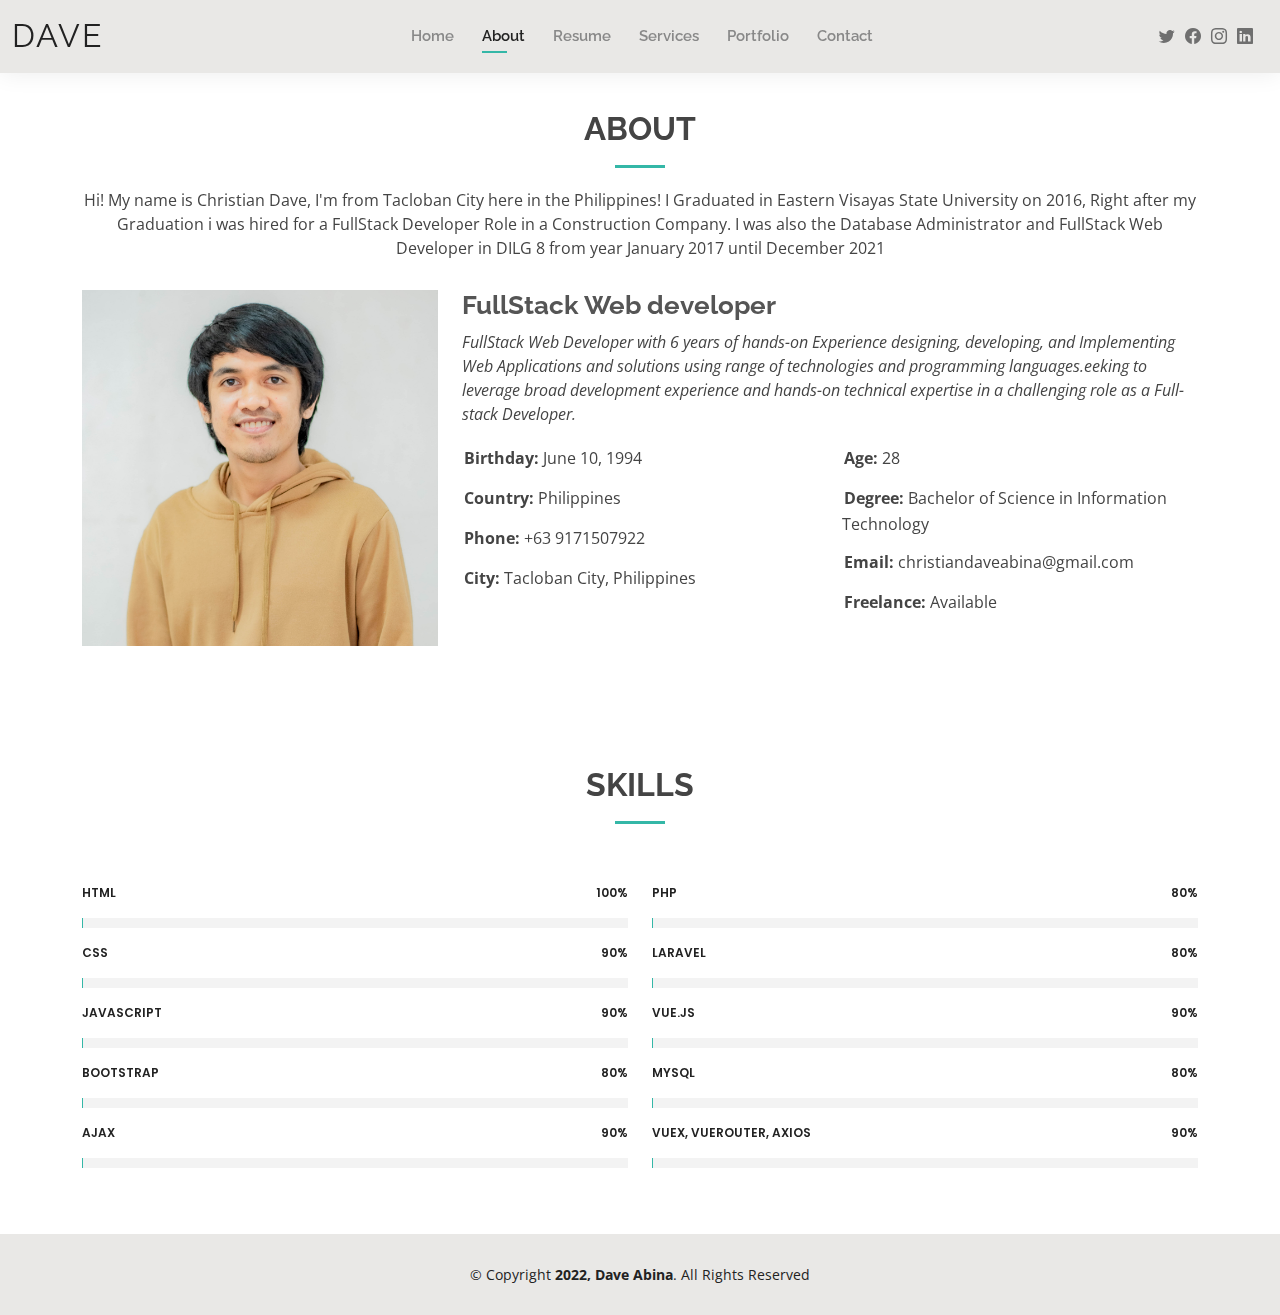
==== about.html @ 724b99ed "Initial Commit" ====
<!DOCTYPE html>
<html lang="en">

<head>
  <meta charset="utf-8">
  <meta content="width=device-width, initial-scale=1.0" name="viewport">

  <title>About - Dave Abina</title>
  <meta content="" name="description">
  <meta content="" name="keywords">

  <!-- Favicons -->
  <link href="assets/img/favicon.png" rel="icon">
  <link href="assets/img/apple-touch-icon.png" rel="apple-touch-icon">

  <!-- Google Fonts -->
  <link href="https://fonts.googleapis.com/css?family=Open+Sans:300,300i,400,400i,600,600i,700,700i|Raleway:300,300i,400,400i,500,500i,600,600i,700,700i|Poppins:300,300i,400,400i,500,500i,600,600i,700,700i" rel="stylesheet">

  <!-- Vendor CSS Files -->
  <link href="assets/vendor/aos/aos.css" rel="stylesheet">
  <link href="assets/vendor/bootstrap/css/bootstrap.min.css" rel="stylesheet">
  <link href="assets/vendor/bootstrap-icons/bootstrap-icons.css" rel="stylesheet">
  <link href="assets/vendor/boxicons/css/boxicons.min.css" rel="stylesheet">
  <link href="assets/vendor/glightbox/css/glightbox.min.css" rel="stylesheet">
  <link href="assets/vendor/swiper/swiper-bundle.min.css" rel="stylesheet">

  <!-- Template Main CSS File -->
  <link href="assets/css/style.css" rel="stylesheet">

  <!-- =======================================================
  * Template Name: Kelly - v4.7.0
  * Template URL: https://bootstrapmade.com/kelly-free-bootstrap-cv-resume-html-template/
  * Author: BootstrapMade.com
  * License: https://bootstrapmade.com/license/
  ======================================================== -->
</head>

<body>

  <!-- ======= Header ======= -->
  <header id="header" class="fixed-top">
    <div class="container-fluid d-flex justify-content-between align-items-center">

      <h1 class="logo me-auto me-lg-0"><a href="index.html">Dave</a></h1>
      <!-- Uncomment below if you prefer to use an image logo -->
      <!-- <a href="index.html" class="logo"><img src="assets/img/logo.png" alt="" class="img-fluid"></a>-->

      <nav id="navbar" class="navbar order-last order-lg-0">
        <ul>
          <li><a href="index.html">Home</a></li>
          <li><a class="active" href="about.html">About</a></li>
          <li><a href="resume.html">Resume</a></li>
          <li><a href="services.html">Services</a></li>
          <li><a href="portfolio.html">Portfolio</a></li>
          <li><a href="contact.html">Contact</a></li>
        </ul>
        <i class="bi bi-list mobile-nav-toggle"></i>
      </nav><!-- .navbar -->

      <div class="header-social-links">
        <a href="#" class="twitter"><i class="bi bi-twitter"></i></a>
        <a href="#" class="facebook"><i class="bi bi-facebook"></i></a>
        <a href="#" class="instagram"><i class="bi bi-instagram"></i></a>
        <a href="#" class="linkedin"><i class="bi bi-linkedin"></i></i></a>
      </div>

    </div>

  </header><!-- End Header -->

  <main id="main">

    <!-- ======= About Section ======= -->
    <section id="about" class="about">
      <div class="container" data-aos="fade-up">

        <div class="section-title">
          <h2>About</h2>
          <p>Hi! My name is Christian Dave, I'm from Tacloban City here in the Philippines! I Graduated in Eastern Visayas State University on 2016, Right after my Graduation i was hired for a FullStack Developer Role in a Construction Company. I was also the Database Administrator and FullStack Web Developer in DILG 8 from year January 2017 until December 2021</p>
        </div>

        <div class="row">
          <div class="col-lg-4">
            <img src="assets/img/about2.jpg" class="img-fluid" alt="">
          </div>
          <div class="col-lg-8 pt-4 pt-lg-0 content">
            <h3>FullStack Web developer</h3>
            <p class="fst-italic">
              FullStack Web Developer with 6 years of hands-on Experience designing, developing, and Implementing Web Applications and solutions using range of technologies and programming languages.eeking to leverage broad development experience and hands-on technical expertise in a challenging role as a Full-stack
              Developer.
            </p>
            <div class="row">
              <div class="col-lg-6">
                <ul>
                  <li><i class="bi bi-rounded-right"></i> <strong>Birthday:</strong> June 10, 1994</li>
                  <li><i class="bi bi-rounded-right"></i> <strong>Country:</strong> Philippines</li>
                  <li><i class="bi bi-rounded-right"></i> <strong>Phone:</strong> +63 9171507922</li>
                  <li><i class="bi bi-rounded-right"></i> <strong>City: </strong>Tacloban City, Philippines</li>
                   <!-- <li><i class="bi bi-rounded-right"></i> <strong>City:</strong> City : Tacloban, Philippines</li> -->
                </ul>
              </div>
              <div class="col-lg-6">
                <ul>
                  <li><i class="bi bi-rounded-right"></i> <strong>Age:</strong> 28</li>
                  <li><i class="bi bi-rounded-right"></i> <strong>Degree:</strong> Bachelor of Science in Information Technology</li>
                  <li><i class="bi bi-rounded-right"></i> <strong>Email:</strong> christiandaveabina@gmail.com</li>
                  <li><i class="bi bi-rounded-right"></i> <strong>Freelance:</strong> Available</li>
                </ul>
              </div>
            </div>
            <!-- <p>
              Officiis eligendi itaque labore et dolorum mollitia officiis optio vero. Quisquam sunt adipisci omnis et ut. Nulla accusantium dolor incidunt officia tempore. Et eius omnis.
              Cupiditate ut dicta maxime officiis quidem quia. Sed et consectetur qui quia repellendus itaque neque. Aliquid amet quidem ut quaerat cupiditate. Ab et eum qui repellendus omnis culpa magni laudantium dolores.
            </p> -->
          </div>
        </div>

      </div>
    </section><!-- End About Section -->

    <!-- ======= Skills Section ======= -->
    <section id="skills" class="skills">
      <div class="container" data-aos="fade-up">

        <div class="section-title">
          <h2>Skills</h2>
          <!-- <p>My List of Skillsets</p> -->
        </div>

        <div class="row skills-content">

          <div class="col-lg-6">

            <div class="progress">
              <span class="skill">HTML <i class="val">100%</i></span>
              <div class="progress-bar-wrap">
                <div class="progress-bar" role="progressbar" aria-valuenow="100" aria-valuemin="0" aria-valuemax="100"></div>
              </div>
            </div>

            <div class="progress">
              <span class="skill">CSS <i class="val">90%</i></span>
              <div class="progress-bar-wrap">
                <div class="progress-bar" role="progressbar" aria-valuenow="90" aria-valuemin="0" aria-valuemax="100"></div>
              </div>
            </div>

            <div class="progress">
              <span class="skill">JavaScript <i class="val">90%</i></span>
              <div class="progress-bar-wrap">
                <div class="progress-bar" role="progressbar" aria-valuenow="90" aria-valuemin="0" aria-valuemax="100"></div>
              </div>
            </div>

            <div class="progress">
              <span class="skill">Bootstrap <i class="val">80%</i></span>
              <div class="progress-bar-wrap">
                <div class="progress-bar" role="progressbar" aria-valuenow="70" aria-valuemin="0" aria-valuemax="100"></div>
              </div>
            </div>

            <div class="progress">
              <span class="skill">Ajax <i class="val">90%</i></span>
              <div class="progress-bar-wrap">
                <div class="progress-bar" role="progressbar" aria-valuenow="90" aria-valuemin="0" aria-valuemax="100"></div>
              </div>
            </div>
          </div>

          <div class="col-lg-6">

            <div class="progress">
              <span class="skill">PHP <i class="val">80%</i></span>
              <div class="progress-bar-wrap">
                <div class="progress-bar" role="progressbar" aria-valuenow="80" aria-valuemin="0" aria-valuemax="100"></div>
              </div>
            </div>

            <div class="progress">
              <span class="skill">Laravel<i class="val">80%</i></span>
              <div class="progress-bar-wrap">
                <div class="progress-bar" role="progressbar" aria-valuenow="80" aria-valuemin="0" aria-valuemax="100"></div>
              </div>
            </div>

            <div class="progress">
              <span class="skill">Vue.JS <i class="val">90%</i></span>
              <div class="progress-bar-wrap">
                <div class="progress-bar" role="progressbar" aria-valuenow="90" aria-valuemin="0" aria-valuemax="100"></div>
              </div>
            </div>

            <div class="progress">
              <span class="skill">MySQL <i class="val">80%</i></span>
              <div class="progress-bar-wrap">
                <div class="progress-bar" role="progressbar" aria-valuenow="80" aria-valuemin="0" aria-valuemax="100"></div>
              </div>
            </div>

            <div class="progress">
              <span class="skill">Vuex, VueRouter, Axios <i class="val">90%</i></span>
              <div class="progress-bar-wrap">
                <div class="progress-bar" role="progressbar" aria-valuenow="90" aria-valuemin="0" aria-valuemax="100"></div>
              </div>
            </div>
          </div>

        </div>

      </div>
    </section><!-- End Skills Section -->

    <!-- ======= Facts Section ======= -->
    <!-- <section id="facts" class="facts">
      <div class="container" data-aos="fade-up">

        <div class="section-title">
          <h2>Facts</h2>
          <p>Magnam dolores commodi suscipit. Necessitatibus eius consequatur ex aliquid fuga eum quidem. Sit sint consectetur velit. Quisquam quos quisquam cupiditate. Et nemo qui impedit suscipit alias ea. Quia fugiat sit in iste officiis commodi quidem hic quas.</p>
        </div>

        <div class="row counters">

          <div class="col-lg-3 col-6 text-center">
            <span data-purecounter-start="0" data-purecounter-end="232" data-purecounter-duration="1" class="purecounter"></span>
            <p>Clients</p>
          </div>

          <div class="col-lg-3 col-6 text-center">
            <span data-purecounter-start="0" data-purecounter-end="521" data-purecounter-duration="1" class="purecounter"></span>
            <p>Projects</p>
          </div>

          <div class="col-lg-3 col-6 text-center">
            <span data-purecounter-start="0" data-purecounter-end="1463" data-purecounter-duration="1" class="purecounter"></span>
            <p>Hours Of Support</p>
          </div>

          <div class="col-lg-3 col-6 text-center">
            <span data-purecounter-start="0" data-purecounter-end="15" data-purecounter-duration="1" class="purecounter"></span>
            <p>Hard Workers</p>
          </div>

        </div>

      </div>
    </section> -->
    <!-- End Facts Section -->

    <!-- ======= Testimonials Section ======= -->
    <!-- <section id="testimonials" class="testimonials">
      <div class="container" data-aos="fade-up">

        <div class="section-title">
          <h2>Testimonials</h2>
          <p>Magnam dolores commodi suscipit. Necessitatibus eius consequatur ex aliquid fuga eum quidem. Sit sint consectetur velit. Quisquam quos quisquam cupiditate. Et nemo qui impedit suscipit alias ea. Quia fugiat sit in iste officiis commodi quidem hic quas.</p>
        </div>

        <div class="testimonials-slider swiper" data-aos="fade-up" data-aos-delay="100">
          <div class="swiper-wrapper">

            <div class="swiper-slide">
              <div class="testimonial-item">
                <img src="assets/img/testimonials/testimonials-1.jpg" class="testimonial-img" alt="">
                <h3>Saul Goodman</h3>
                <h4>Ceo &amp; Founder</h4>
                <p>
                  <i class="bx bxs-quote-alt-left quote-icon-left"></i>
                  Proin iaculis purus consequat sem cure digni ssim donec porttitora entum suscipit rhoncus. Accusantium quam, ultricies eget id, aliquam eget nibh et. Maecen aliquam, risus at semper.
                  <i class="bx bxs-quote-alt-right quote-icon-right"></i>
                </p>
              </div>
            </div>

            <div class="swiper-slide">
              <div class="testimonial-item">
                <img src="assets/img/testimonials/testimonials-2.jpg" class="testimonial-img" alt="">
                <h3>Sara Wilsson</h3>
                <h4>Designer</h4>
                <p>
                  <i class="bx bxs-quote-alt-left quote-icon-left"></i>
                  Export tempor illum tamen malis malis eram quae irure esse labore quem cillum quid cillum eram malis quorum velit fore eram velit sunt aliqua noster fugiat irure amet legam anim culpa.
                  <i class="bx bxs-quote-alt-right quote-icon-right"></i>
                </p>
              </div>
            </div>

            <div class="swiper-slide">
              <div class="testimonial-item">
                <img src="assets/img/testimonials/testimonials-3.jpg" class="testimonial-img" alt="">
                <h3>Jena Karlis</h3>
                <h4>Store Owner</h4>
                <p>
                  <i class="bx bxs-quote-alt-left quote-icon-left"></i>
                  Enim nisi quem export duis labore cillum quae magna enim sint quorum nulla quem veniam duis minim tempor labore quem eram duis noster aute amet eram fore quis sint minim.
                  <i class="bx bxs-quote-alt-right quote-icon-right"></i>
                </p>
              </div>
            </div>

            <div class="swiper-slide">
              <div class="testimonial-item">
                <img src="assets/img/testimonials/testimonials-4.jpg" class="testimonial-img" alt="">
                <h3>Matt Brandon</h3>
                <h4>Freelancer</h4>
                <p>
                  <i class="bx bxs-quote-alt-left quote-icon-left"></i>
                  Fugiat enim eram quae cillum dolore dolor amet nulla culpa multos export minim fugiat minim velit minim dolor enim duis veniam ipsum anim magna sunt elit fore quem dolore labore illum veniam.
                  <i class="bx bxs-quote-alt-right quote-icon-right"></i>
                </p>
              </div>
            </div>

            <div class="swiper-slide">
              <div class="testimonial-item">
                <img src="assets/img/testimonials/testimonials-5.jpg" class="testimonial-img" alt="">
                <h3>John Larson</h3>
                <h4>Entrepreneur</h4>
                <p>
                  <i class="bx bxs-quote-alt-left quote-icon-left"></i>
                  Quis quorum aliqua sint quem legam fore sunt eram irure aliqua veniam tempor noster veniam enim culpa labore duis sunt culpa nulla illum cillum fugiat legam esse veniam culpa fore nisi cillum quid.
                  <i class="bx bxs-quote-alt-right quote-icon-right"></i>
                </p>
              </div>
            </div>

          </div>
          <div class="swiper-pagination"></div>
        </div>

      </div>
    </section>
     -->
    <!-- End Testimonials Section -->

  </main><!-- End #main -->

  <!-- ======= Footer ======= -->
  <footer id="footer">
    <div class="container">
      <div class="copyright">
        &copy; Copyright <strong><span>2022, Dave Abina</span></strong>. All Rights Reserved
      </div>
    </div>
  </footer><!-- End  Footer -->

  <div id="preloader"></div>
  <a href="#" class="back-to-top d-flex align-items-center justify-content-center"><i class="bi bi-arrow-up-short"></i></a>

  <!-- Vendor JS Files -->
  <script src="assets/vendor/purecounter/purecounter.js"></script>
  <script src="assets/vendor/aos/aos.js"></script>
  <script src="assets/vendor/bootstrap/js/bootstrap.bundle.min.js"></script>
  <script src="assets/vendor/glightbox/js/glightbox.min.js"></script>
  <script src="assets/vendor/isotope-layout/isotope.pkgd.min.js"></script>
  <script src="assets/vendor/swiper/swiper-bundle.min.js"></script>
  <script src="assets/vendor/waypoints/noframework.waypoints.js"></script>
  <script src="assets/vendor/php-email-form/validate.js"></script>

  <!-- Template Main JS File -->
  <script src="assets/js/main.js"></script>

</body>

</html>
---- assets/css/style.css ----
/**
* Template Name: Kelly - v4.7.0
* Template URL: https://bootstrapmade.com/kelly-free-bootstrap-cv-resume-html-template/
* Author: BootstrapMade.com
* License: https://bootstrapmade.com/license/
*/

/*--------------------------------------------------------------
# General
--------------------------------------------------------------*/
body {
	font-family: "Open Sans", sans-serif;
	color: #444444;
}

a {
	color: #34b7a7;
	text-decoration: none;
}

a:hover {
	color: #51cdbe;
	text-decoration: none;
}

h1,
h2,
h3,
h4,
h5,
h6 {
	font-family: "Raleway", sans-serif;
}

#main {
	margin-top: 50px;
}
@media (max-width: 992px) {
	#main {
		margin-top: 30px;
	}
}

/*--------------------------------------------------------------
# Preloader
--------------------------------------------------------------*/
#preloader {
	position: fixed;
	top: 0;
	left: 0;
	right: 0;
	bottom: 0;
	z-index: 9999;
	overflow: hidden;
	background: #fff;
}

#preloader:before {
	content: "";
	position: fixed;
	top: calc(50% - 30px);
	left: calc(50% - 30px);
	border: 6px solid #34b7a7;
	border-top-color: #dcf5f2;
	border-radius: 50%;
	width: 60px;
	height: 60px;
	-webkit-animation: animate-preloader 1s linear infinite;
	animation: animate-preloader 1s linear infinite;
}

@-webkit-keyframes animate-preloader {
	0% {
		transform: rotate(0deg);
	}
	100% {
		transform: rotate(360deg);
	}
}

@keyframes animate-preloader {
	0% {
		transform: rotate(0deg);
	}
	100% {
		transform: rotate(360deg);
	}
}
/*--------------------------------------------------------------
# Back to top button
--------------------------------------------------------------*/
.back-to-top {
	position: fixed;
	visibility: hidden;
	opacity: 0;
	right: 15px;
	bottom: 15px;
	z-index: 996;
	background: #34b7a7;
	width: 40px;
	height: 40px;
	border-radius: 50px;
	transition: all 0.4s;
}
.back-to-top i {
	font-size: 24px;
	color: #fff;
	line-height: 0;
}
.back-to-top:hover {
	background: #49cbbb;
	color: #fff;
}
.back-to-top.active {
	visibility: visible;
	opacity: 1;
}

/*--------------------------------------------------------------
# Header
--------------------------------------------------------------*/
#header {
	background: #e9e8e6;
	box-shadow: 0px 0px 25px 0 rgba(0, 0, 0, 0.08);
	z-index: 997;
	padding: 15px 0;
}
#header .logo {
	font-size: 32px;
	margin: 0;
	padding: 0;
	line-height: 1;
	font-weight: 400;
	letter-spacing: 2px;
	text-transform: uppercase;
}
#header .logo a {
	color: #222222;
}
#header .logo img {
	max-height: 40px;
}
@media (max-width: 992px) {
	#header .logo {
		font-size: 28px;
	}
}

/*--------------------------------------------------------------
# Header Social Links
--------------------------------------------------------------*/
.header-social-links {
	padding-right: 15px;
}
.header-social-links a {
	color: #6f6f6f;
	padding-left: 6px;
	display: inline-block;
	line-height: 0px;
	transition: 0.3s;
	font-size: 16px;
}
.header-social-links a:hover {
	color: #34b7a7;
}

/*--------------------------------------------------------------
# Navigation Menu
--------------------------------------------------------------*/
/**
* Desktop Navigation 
*/
.navbar {
	padding: 0;
}
.navbar ul {
	margin: 0;
	padding: 0;
	display: flex;
	list-style: none;
	align-items: center;
}
.navbar li {
	position: relative;
	padding: 10px 0 10px 28px;
}
.navbar a,
.navbar a:focus {
	display: flex;
	align-items: center;
	justify-content: space-between;
	font-family: "Raleway", sans-serif;
	font-size: 15px;
	font-weight: 600;
	color: #888888;
	white-space: nowrap;
	transition: 0.3s;
	position: relative;
}
.navbar a i,
.navbar a:focus i {
	font-size: 12px;
	line-height: 0;
	margin-left: 5px;
}
.navbar > ul > li > a:before {
	content: "";
	position: absolute;
	width: 0;
	height: 2px;
	bottom: -5px;
	left: 0;
	background-color: #34b7a7;
	visibility: hidden;
	width: 0px;
	transition: all 0.3s ease-in-out 0s;
}
.navbar a:hover:before,
.navbar li:hover > a:before,
.navbar .active:before {
	visibility: visible;
	width: 25px;
}
.navbar a:hover,
.navbar .active,
.navbar .active:focus,
.navbar li:hover > a {
	color: #222222;
}
.navbar .dropdown ul {
	display: block;
	position: absolute;
	left: 14px;
	top: calc(100% + 30px);
	margin: 0;
	padding: 10px 0;
	z-index: 99;
	opacity: 0;
	visibility: hidden;
	background: #fff;
	box-shadow: 0px 0px 30px rgba(127, 137, 161, 0.25);
	transition: 0.3s;
	border-radius: 4px;
}
.navbar .dropdown ul li {
	min-width: 200px;
	padding: 0;
}
.navbar .dropdown ul a {
	padding: 10px 20px;
	font-size: 15px;
	text-transform: none;
	font-weight: 600;
}
.navbar .dropdown ul a i {
	font-size: 12px;
}
.navbar .dropdown ul a:hover,
.navbar .dropdown ul .active:hover,
.navbar .dropdown ul li:hover > a {
	color: #34b7a7;
}
.navbar .dropdown:hover > ul {
	opacity: 1;
	top: 100%;
	visibility: visible;
}
.navbar .dropdown .dropdown ul {
	top: 0;
	left: calc(100% - 30px);
	visibility: hidden;
}
.navbar .dropdown .dropdown:hover > ul {
	opacity: 1;
	top: 0;
	left: 100%;
	visibility: visible;
}
@media (max-width: 1366px) {
	.navbar .dropdown .dropdown ul {
		left: -90%;
	}
	.navbar .dropdown .dropdown:hover > ul {
		left: -100%;
	}
}

/**
* Mobile Navigation 
*/
.mobile-nav-toggle {
	color: #222222;
	font-size: 28px;
	cursor: pointer;
	display: none;
	line-height: 0;
	transition: 0.5s;
}
.mobile-nav-toggle.bi-x {
	color: #fff;
}

@media (max-width: 991px) {
	.mobile-nav-toggle {
		display: block;
	}

	.navbar ul {
		display: none;
	}
}
.navbar-mobile {
	position: fixed;
	overflow: hidden;
	top: 0;
	right: 0;
	left: 0;
	bottom: 0;
	background: rgba(9, 9, 9, 0.9);
	transition: 0.3s;
	z-index: 999;
}
.navbar-mobile .mobile-nav-toggle {
	position: absolute;
	top: 15px;
	right: 15px;
}
.navbar-mobile ul {
	display: block;
	position: absolute;
	top: 55px;
	right: 15px;
	bottom: 15px;
	left: 15px;
	padding: 10px 0;
	border-radius: 10px;
	background-color: #fff;
	overflow-y: auto;
	transition: 0.3s;
}
.navbar-mobile a,
.navbar-mobile a:focus {
	font-size: 15px;
	padding-right: 15px;
	color: #222222;
}
.navbar-mobile a:hover,
.navbar-mobile .active,
.navbar-mobile li:hover > a {
	color: #34b7a7;
}
.navbar-mobile .getstarted,
.navbar-mobile .getstarted:focus {
	margin: 15px;
}
.navbar-mobile .dropdown ul {
	position: static;
	display: none;
	margin: 10px 20px;
	padding: 10px 0;
	z-index: 99;
	opacity: 1;
	visibility: visible;
	background: #fff;
	box-shadow: 0px 0px 30px rgba(127, 137, 161, 0.25);
}
.navbar-mobile .dropdown ul li {
	min-width: 200px;
}
.navbar-mobile .dropdown ul a {
	padding: 10px 20px;
}
.navbar-mobile .dropdown ul a i {
	font-size: 12px;
}
.navbar-mobile .dropdown ul a:hover,
.navbar-mobile .dropdown ul .active:hover,
.navbar-mobile .dropdown ul li:hover > a {
	color: #34b7a7;
}
.navbar-mobile .dropdown > .dropdown-active {
	display: block;
}

/*--------------------------------------------------------------
# Hero Section
--------------------------------------------------------------*/
#hero {
	width: 100%;
	height: 100vh;
	background: url("../img/hero-bg2.jpg") top right;
	background-size: cover;
}
#hero .container {
	padding-top: 70px;
	position: relative;
}
@media (max-width: 992px) {
	#hero .container {
		padding-top: 58px;
	}
}
#hero h1 {
	margin: 0;
	font-size: 48px;
	font-weight: 700;
	line-height: 56px;
	color: #222222;
}
#hero h2 {
	color: #6f6f6f;
	margin: 10px 0 0 0;
	font-size: 22px;
}
#hero .btn-about {
	font-family: "Raleway", sans-serif;
	text-transform: uppercase;
	font-weight: 600;
	font-size: 12px;
	letter-spacing: 1px;
	display: inline-block;
	padding: 12px 40px;
	border-radius: 50px;
	transition: 0.5s;
	margin-top: 30px;
	color: #fff;
	background: #34b7a7;
}
#hero .btn-about:hover {
	background: #3dc8b7;
}
@media (min-width: 1024px) {
	#hero {
		background-attachment: fixed;
	}
}
@media (max-width: 992px) {
	#hero:before {
		content: "";
		background: rgba(255, 255, 255, 0.8);
		position: absolute;
		bottom: 0;
		top: 0;
		left: 0;
		right: 0;
	}
	#hero h1 {
		font-size: 28px;
		line-height: 36px;
	}
	#hero h2 {
		font-size: 18px;
		line-height: 24px;
	}
}

/*--------------------------------------------------------------
# Sections General
--------------------------------------------------------------*/
section {
	padding: 60px 0;
}

.section-bg {
	background-color: #e7f8f6;
}

.section-title {
	text-align: center;
	padding-bottom: 30px;
}
.section-title h2 {
	font-size: 32px;
	font-weight: bold;
	text-transform: uppercase;
	margin-bottom: 20px;
	padding-bottom: 20px;
	position: relative;
}
.section-title h2::after {
	content: "";
	position: absolute;
	display: block;
	width: 50px;
	height: 3px;
	background: #34b7a7;
	bottom: 0;
	left: calc(50% - 25px);
}
.section-title p {
	margin-bottom: 0;
}

/*--------------------------------------------------------------
# Cta
--------------------------------------------------------------*/
.cta {
	background: linear-gradient(rgba(0, 0, 0, 0.6), rgba(0, 0, 0, 0.6)),
		url("../img/bg-1.jpg") fixed center center;
	background-size: cover;
	padding: 80px 0;
}
.cta h3 {
	color: #fff;
	font-size: 28px;
	font-weight: 700;
}
.cta p {
	color: #fff;
}
.cta .cta-btn {
	font-family: "Raleway", sans-serif;
	text-transform: uppercase;
	font-weight: 500;
	font-size: 16px;
	letter-spacing: 1px;
	display: inline-block;
	padding: 8px 20px;
	border-radius: 2px;
	transition: 0.5s;
	margin: 10px;
	border: 2px solid #fff;
	color: #fff;
}
.cta .cta-btn:hover {
	background: #34b7a7;
	border: 2px solid #34b7a7;
}
@media (max-width: 1024px) {
	.cta {
		background-attachment: scroll;
	}
}
@media (min-width: 769px) {
	.cta .cta-btn-container {
		display: flex;
		align-items: center;
		justify-content: flex-end;
	}
}

/*--------------------------------------------------------------
# About
--------------------------------------------------------------*/
.about .content h3 {
	font-weight: 700;
	font-size: 26px;
	color: #555555;
}
.about .content ul {
	list-style: none;
	padding: 0;
}
.about .content ul li {
	padding-bottom: 10px;
}
.about .content ul i {
	font-size: 20px;
	padding-right: 2px;
	color: #34b7a7;
}
.about .content p:last-child {
	margin-bottom: 0;
}

/*--------------------------------------------------------------
# Skills
--------------------------------------------------------------*/
.skills .progress {
	height: 60px;
	display: block;
	background: none;
	border-radius: 0;
}
.skills .progress .skill {
	padding: 10px 0;
	margin: 0 0 6px 0;
	text-transform: uppercase;
	display: block;
	font-weight: 600;
	font-family: "Poppins", sans-serif;
	color: #222222;
}
.skills .progress .skill .val {
	float: right;
	font-style: normal;
}
.skills .progress-bar-wrap {
	background: #f3f3f3;
}
.skills .progress-bar {
	width: 1px;
	height: 10px;
	transition: 0.9s;
	background-color: #34b7a7;
}

/*--------------------------------------------------------------
# Facts
--------------------------------------------------------------*/
.facts .counters span {
	font-size: 48px;
	display: block;
	color: #34b7a7;
}
.facts .counters p {
	padding: 0;
	margin: 0 0 20px 0;
	font-family: "Raleway", sans-serif;
	font-size: 14px;
}

/*--------------------------------------------------------------
# Testimonials
--------------------------------------------------------------*/
.testimonials .section-header {
	margin-bottom: 40px;
}
.testimonials .testimonials-carousel,
.testimonials .testimonials-slider {
	overflow: hidden;
}
.testimonials .testimonial-item {
	text-align: center;
}
.testimonials .testimonial-item .testimonial-img {
	width: 120px;
	border-radius: 50%;
	border: 4px solid #fff;
	margin: 0 auto;
}
.testimonials .testimonial-item h3 {
	font-size: 20px;
	font-weight: bold;
	margin: 10px 0 5px 0;
	color: #111;
}
.testimonials .testimonial-item h4 {
	font-size: 14px;
	color: #999;
	margin: 0 0 15px 0;
}
.testimonials .testimonial-item .quote-icon-left,
.testimonials .testimonial-item .quote-icon-right {
	color: #c8efea;
	font-size: 26px;
}
.testimonials .testimonial-item .quote-icon-left {
	display: inline-block;
	left: -5px;
	position: relative;
}
.testimonials .testimonial-item .quote-icon-right {
	display: inline-block;
	right: -5px;
	position: relative;
	top: 10px;
}
.testimonials .testimonial-item p {
	font-style: italic;
	margin: 0 auto 15px auto;
}
@media (min-width: 992px) {
	.testimonials .testimonial-item p {
		width: 80%;
	}
}
.testimonials .swiper-pagination {
	margin-top: 20px;
	position: relative;
}
.testimonials .swiper-pagination .swiper-pagination-bullet {
	width: 12px;
	height: 12px;
	background-color: #fff;
	opacity: 1;
	border: 1px solid #34b7a7;
}
.testimonials .swiper-pagination .swiper-pagination-bullet-active {
	background-color: #34b7a7;
}

/*--------------------------------------------------------------
# Resume
--------------------------------------------------------------*/
.resume .resume-title {
	font-size: 26px;
	font-weight: 400;
	margin-top: 20px;
	margin-bottom: 20px;
	color: #222222;
}
.resume .resume-item {
	padding: 0 0 20px 20px;
	margin-top: -2px;
	border-left: 2px solid #34b7a7;
	position: relative;
}
.resume .resume-item h4 {
	line-height: 18px;
	font-size: 18px;
	font-weight: 600;
	font-family: "Poppins", sans-serif;
	color: #1d685f;
	margin-bottom: 10px;
}
.resume .resume-item h5 {
	font-size: 16px;
	background: #effbf9;
	padding: 5px 15px;
	display: inline-block;
	font-weight: 600;
	margin-bottom: 10px;
	color: #34b7a7;
}
.resume .resume-item ul {
	padding-left: 20px;
}
.resume .resume-item ul li {
	padding-bottom: 10px;
}
.resume .resume-item:last-child {
	padding-bottom: 0;
}
.resume .resume-item::before {
	content: "";
	position: absolute;
	width: 16px;
	height: 16px;
	border-radius: 50px;
	left: -9px;
	top: 0;
	background: #fff;
	border: 2px solid #34b7a7;
}

/*--------------------------------------------------------------
# Services
--------------------------------------------------------------*/
.services .icon-box {
	text-align: center;
	padding: 70px 20px 80px 20px;
	transition: all ease-in-out 0.3s;
	background: #fff;
	box-shadow: 0px 0 35px 0 rgba(0, 0, 0, 0.08);
}
.services .icon-box .icon {
	margin: 0 auto;
	width: 100px;
	height: 100px;
	display: flex;
	align-items: center;
	justify-content: center;
	transition: ease-in-out 0.3s;
	position: relative;
}
.services .icon-box .icon i {
	font-size: 36px;
	transition: 0.5s;
	position: relative;
}
.services .icon-box .icon svg {
	position: absolute;
	top: 0;
	left: 0;
}
.services .icon-box .icon svg path {
	transition: 0.5s;
	fill: #f5f5f5;
}
.services .icon-box h4 {
	font-weight: 600;
	margin: 10px 0 15px 0;
	font-size: 22px;
}
.services .icon-box h4 a {
	color: #222222;
	transition: ease-in-out 0.3s;
}
.services .icon-box p {
	line-height: 24px;
	font-size: 14px;
	margin-bottom: 0;
}
.services .iconbox-blue i {
	color: #47aeff;
}
.services .iconbox-blue:hover .icon i {
	color: #fff;
}
.services .iconbox-blue:hover .icon path {
	fill: #47aeff;
}
.services .iconbox-orange i {
	color: #ffa76e;
}
.services .iconbox-orange:hover .icon i {
	color: #fff;
}
.services .iconbox-orange:hover .icon path {
	fill: #ffa76e;
}
.services .iconbox-pink i {
	color: #e80368;
}
.services .iconbox-pink:hover .icon i {
	color: #fff;
}
.services .iconbox-pink:hover .icon path {
	fill: #e80368;
}
.services .iconbox-yellow i {
	color: #ffbb2c;
}
.services .iconbox-yellow:hover .icon i {
	color: #fff;
}
.services .iconbox-yellow:hover .icon path {
	fill: #ffbb2c;
}
.services .iconbox-red i {
	color: #ff5828;
}
.services .iconbox-red:hover .icon i {
	color: #fff;
}
.services .iconbox-red:hover .icon path {
	fill: #ff5828;
}
.services .iconbox-teal i {
	color: #11dbcf;
}
.services .iconbox-teal:hover .icon i {
	color: #fff;
}
.services .iconbox-teal:hover .icon path {
	fill: #11dbcf;
}

/*--------------------------------------------------------------
# Portfolio
--------------------------------------------------------------*/
.portfolio .portfolio-item {
	margin-bottom: 30px;
}
.portfolio #portfolio-flters {
	padding: 0;
	margin: 0 auto 20px auto;
	list-style: none;
	text-align: center;
}
.portfolio #portfolio-flters li {
	cursor: pointer;
	display: inline-block;
	padding: 8px 16px 10px 16px;
	font-size: 13px;
	font-weight: 500;
	line-height: 1;
	text-transform: uppercase;
	color: #444444;
	margin-bottom: 5px;
	transition: all 0.3s ease-in-out;
	border-radius: 50px;
}
.portfolio #portfolio-flters li:hover,
.portfolio #portfolio-flters li.filter-active {
	color: #fff;
	background: #34b7a7;
}
.portfolio #portfolio-flters li:last-child {
	margin-right: 0;
}
.portfolio .portfolio-wrap {
	transition: 0.3s;
	position: relative;
	overflow: hidden;
	z-index: 1;
	background: rgba(34, 34, 34, 0.6);
}
.portfolio .portfolio-wrap::before {
	content: "";
	background: rgba(34, 34, 34, 0.6);
	position: absolute;
	left: 0;
	right: 0;
	top: 0;
	bottom: 0;
	transition: all ease-in-out 0.3s;
	z-index: 2;
	opacity: 0;
}
.portfolio .portfolio-wrap img {
	transition: all ease-in-out 0.3s;
}
.portfolio .portfolio-wrap .portfolio-info {
	opacity: 0;
	position: absolute;
	top: 0;
	left: 0;
	right: 0;
	bottom: 0;
	z-index: 3;
	transition: all ease-in-out 0.3s;
	display: flex;
	flex-direction: column;
	justify-content: flex-end;
	align-items: flex-start;
	padding: 20px;
}
.portfolio .portfolio-wrap .portfolio-info h4 {
	font-size: 20px;
	color: #fff;
	font-weight: 600;
}
.portfolio .portfolio-wrap .portfolio-info p {
	color: rgba(255, 255, 255, 0.7);
	font-size: 14px;
	text-transform: uppercase;
	padding: 0;
	margin: 0;
	font-style: italic;
}
.portfolio .portfolio-wrap .portfolio-links {
	text-align: center;
	z-index: 4;
}
.portfolio .portfolio-wrap .portfolio-links a {
	color: #fff;
	margin: 0 5px 0 0;
	font-size: 28px;
	display: inline-block;
	transition: 0.3s;
}
.portfolio .portfolio-wrap .portfolio-links a:hover {
	color: #78d9cd;
}
.portfolio .portfolio-wrap:hover::before {
	opacity: 1;
}
.portfolio .portfolio-wrap:hover img {
	transform: scale(1.2);
}
.portfolio .portfolio-wrap:hover .portfolio-info {
	opacity: 1;
}

/*--------------------------------------------------------------
# Portfolio Details
--------------------------------------------------------------*/
.portfolio-details {
	padding-top: 0;
}
.portfolio-details .portfolio-details-slider img {
	width: 100%;
}
.portfolio-details .portfolio-details-slider .swiper-pagination {
	margin-top: 20px;
	position: relative;
}
.portfolio-details
	.portfolio-details-slider
	.swiper-pagination
	.swiper-pagination-bullet {
	width: 12px;
	height: 12px;
	background-color: #fff;
	opacity: 1;
	border: 1px solid #34b7a7;
}
.portfolio-details
	.portfolio-details-slider
	.swiper-pagination
	.swiper-pagination-bullet-active {
	background-color: #34b7a7;
}
.portfolio-details .portfolio-info {
	padding: 30px;
	box-shadow: 0px 0 30px rgba(34, 34, 34, 0.08);
}
.portfolio-details .portfolio-info h3 {
	font-size: 22px;
	font-weight: 700;
	margin-bottom: 20px;
	padding-bottom: 20px;
	border-bottom: 1px solid #eee;
}
.portfolio-details .portfolio-info ul {
	list-style: none;
	padding: 0;
	font-size: 15px;
}
.portfolio-details .portfolio-info ul li + li {
	margin-top: 10px;
}
.portfolio-details .portfolio-description {
	padding-top: 30px;
}
.portfolio-details .portfolio-description h2 {
	font-size: 26px;
	font-weight: 700;
	margin-bottom: 20px;
}
.portfolio-details .portfolio-description p {
	padding: 0;
}

/*--------------------------------------------------------------
# Contact
--------------------------------------------------------------*/
.contact .info {
	width: 100%;
	background: #fff;
}
.contact .info i {
	font-size: 20px;
	color: #34b7a7;
	float: left;
	width: 44px;
	height: 44px;
	background: #effbf9;
	display: flex;
	justify-content: center;
	align-items: center;
	border-radius: 50px;
	transition: all 0.3s ease-in-out;
}
.contact .info h4 {
	padding: 0 0 0 60px;
	font-size: 22px;
	font-weight: 600;
	margin-bottom: 5px;
	color: #222222;
}
.contact .info p {
	padding: 0 0 0 60px;
	margin-bottom: 0;
	font-size: 14px;
	color: #555555;
}
.contact .info .email,
.contact .info .phone {
	margin-top: 40px;
}
.contact .info .email:hover i,
.contact .info .address:hover i,
.contact .info .phone:hover i {
	background: #34b7a7;
	color: #fff;
}
.contact .php-email-form {
	width: 100%;
	background: #fff;
}
.contact .php-email-form .form-group {
	padding-bottom: 8px;
}
.contact .php-email-form .error-message {
	display: none;
	color: #fff;
	background: #ed3c0d;
	text-align: center;
	padding: 15px;
	font-weight: 600;
}
.contact .php-email-form .sent-message {
	display: none;
	color: #fff;
	background: #18d26e;
	text-align: center;
	padding: 15px;
	font-weight: 600;
}
.contact .php-email-form .loading {
	display: none;
	background: #fff;
	text-align: center;
	padding: 15px;
}
.contact .php-email-form .loading:before {
	content: "";
	display: inline-block;
	border-radius: 50%;
	width: 24px;
	height: 24px;
	margin: 0 10px -6px 0;
	border: 3px solid #18d26e;
	border-top-color: #eee;
	-webkit-animation: animate-loading 1s linear infinite;
	animation: animate-loading 1s linear infinite;
}
.contact .php-email-form input,
.contact .php-email-form textarea {
	border-radius: 4px;
	box-shadow: none;
	font-size: 14px;
}
.contact .php-email-form input:focus,
.contact .php-email-form textarea:focus {
	border-color: #34b7a7;
}
.contact .php-email-form input {
	height: 44px;
}
.contact .php-email-form textarea {
	padding: 10px 12px;
}
.contact .php-email-form button[type="submit"] {
	background: #34b7a7;
	border: 0;
	padding: 10px 30px 12px 30px;
	color: #fff;
	transition: 0.4s;
	border-radius: 50px;
}
.contact .php-email-form button[type="submit"]:hover {
	background: #3dc8b7;
}
@-webkit-keyframes animate-loading {
	0% {
		transform: rotate(0deg);
	}
	100% {
		transform: rotate(360deg);
	}
}
@keyframes animate-loading {
	0% {
		transform: rotate(0deg);
	}
	100% {
		transform: rotate(360deg);
	}
}

/*--------------------------------------------------------------
# Footer
--------------------------------------------------------------*/
#footer {
	background: #e9e8e6;
	padding: 30px 0;
	color: #222222;
	font-size: 14px;
	text-align: center;
}
#footer .credits {
	padding-top: 5px;
	font-size: 13px;
}
#footer .credits a {
	color: #34b7a7;
}
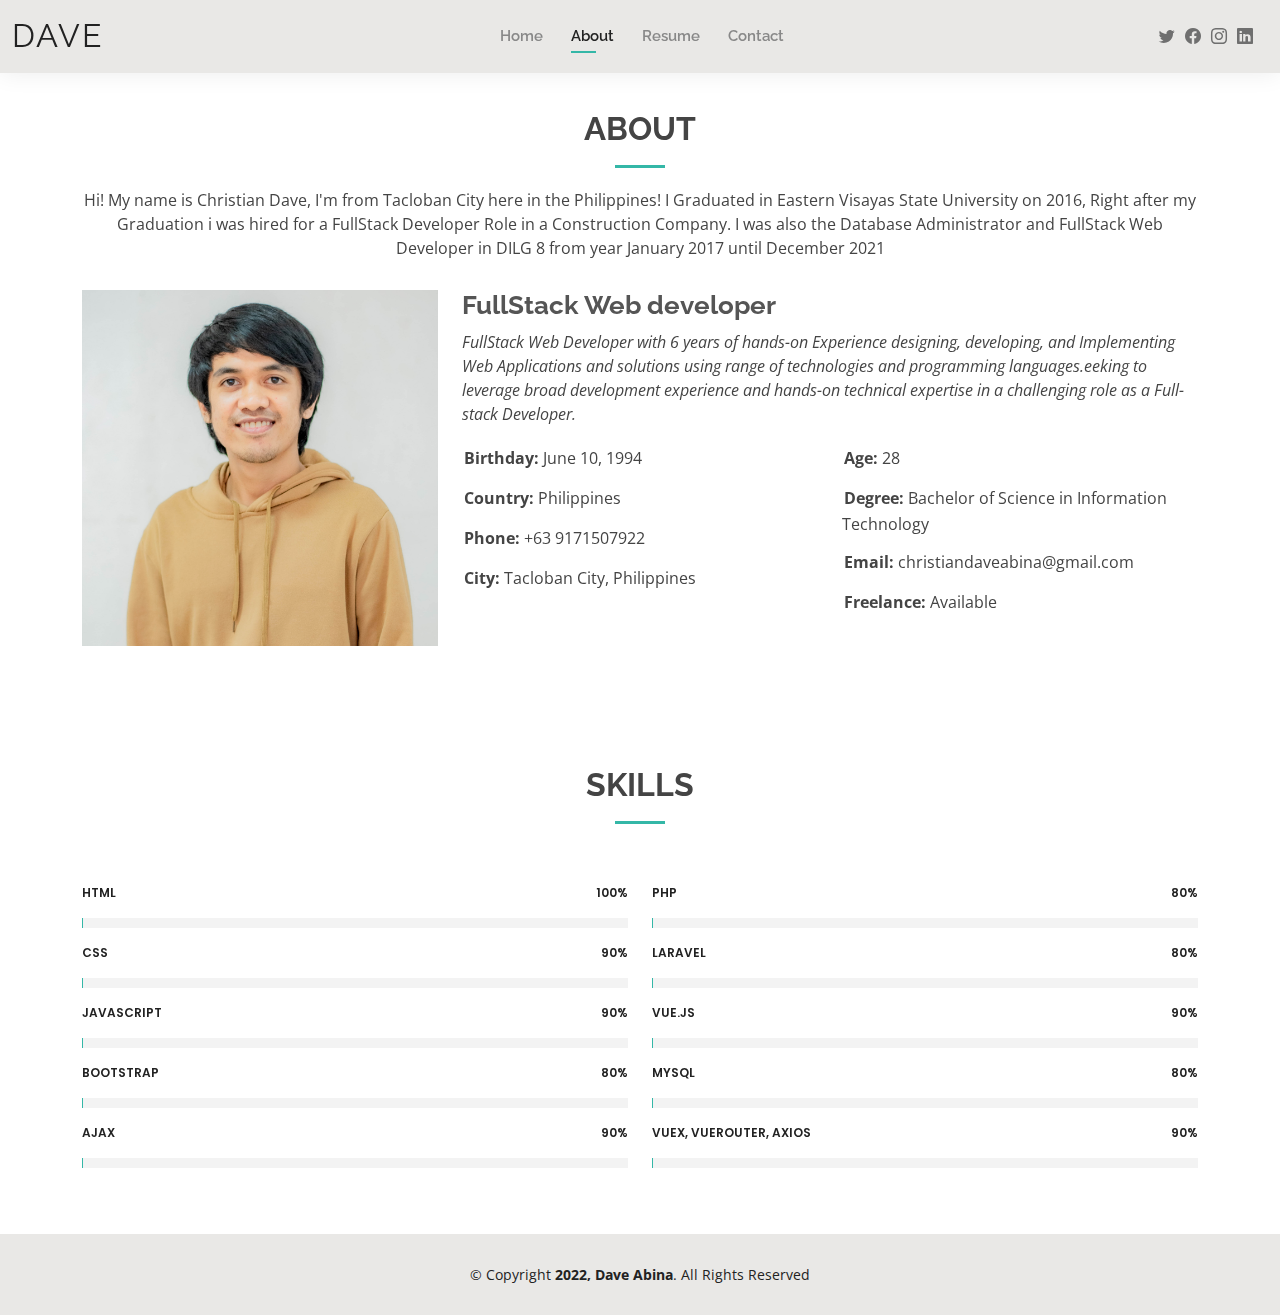
==== commit 0e2185af: "edited map" ====
--- a/about.html
+++ b/about.html
@@ -42,6 +42,7 @@
     <div class="container-fluid d-flex justify-content-between align-items-center">
 
       <h1 class="logo me-auto me-lg-0"><a href="index.html">Dave</a></h1>
+      
       <!-- Uncomment below if you prefer to use an image logo -->
       <!-- <a href="index.html" class="logo"><img src="assets/img/logo.png" alt="" class="img-fluid"></a>-->
 
@@ -50,8 +51,8 @@
           <li><a href="index.html">Home</a></li>
           <li><a class="active" href="about.html">About</a></li>
           <li><a href="resume.html">Resume</a></li>
-          <li><a href="services.html">Services</a></li>
-          <li><a href="portfolio.html">Portfolio</a></li>
+          <!-- <li><a href="services.html">Services</a></li> -->
+          <!-- <li><a href="portfolio.html">Portfolio</a></li> -->
           <li><a href="contact.html">Contact</a></li>
         </ul>
         <i class="bi bi-list mobile-nav-toggle"></i>
